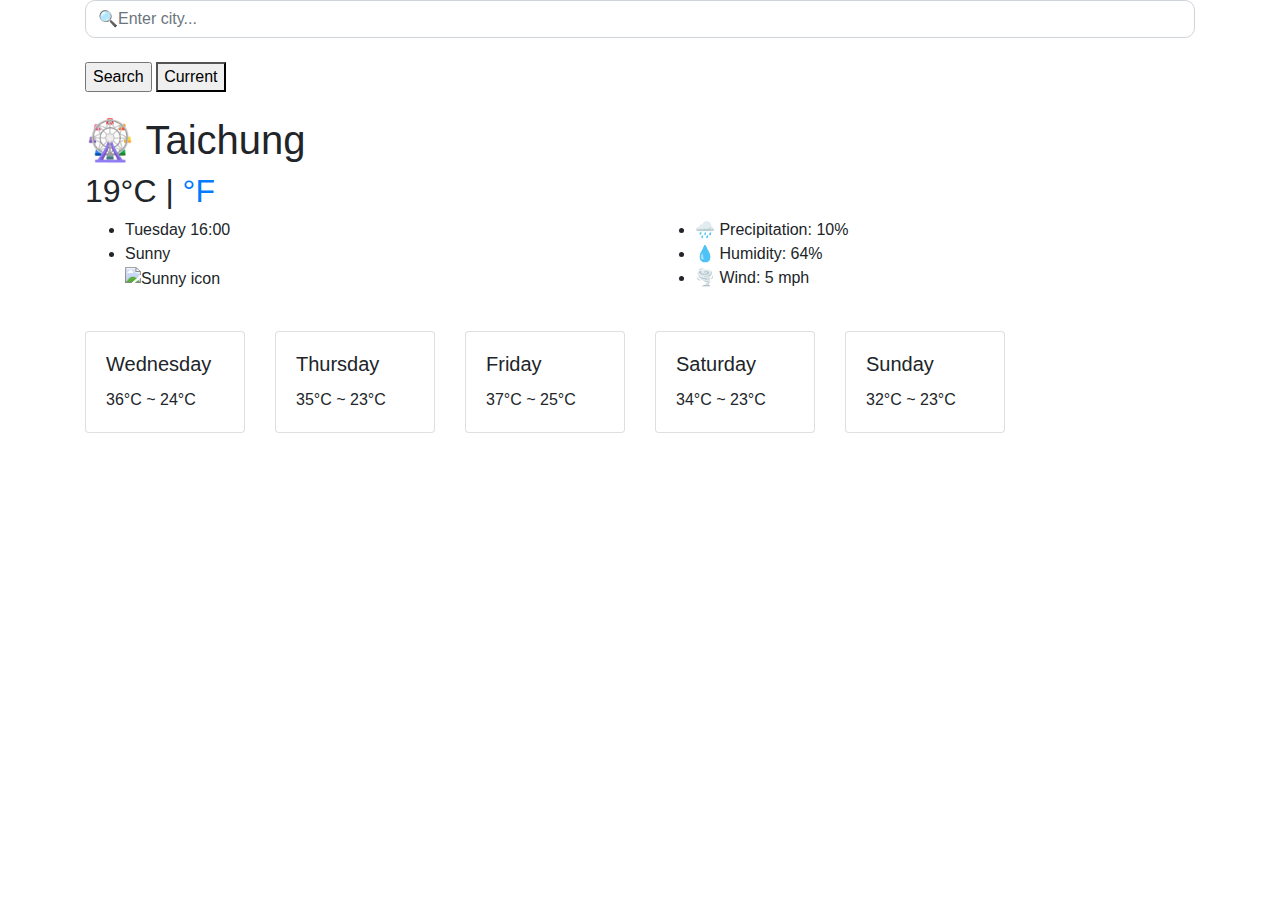
==== weather.html @ 236de87a "Move weather project to folder" ====
<!DOCTYPE html>
<html>
  <head>
    <title>Parcel Sandbox</title>
    <meta charset="UTF-8" />
    <script src="https://unpkg.com/axios/dist/axios.min.js"></script>
    <link
      rel="stylesheet"
      href="https://stackpath.bootstrapcdn.com/bootstrap/4.4.1/css/bootstrap.min.css"
      integrity="sha384-Vkoo8x4CGsO3+Hhxv8T/Q5PaXtkKtu6ug5TOeNV6gBiFeWPGFN9MuhOf23Q9Ifjh"
      crossorigin="anonymous"
    />

    <script
      src="https://kit.fontawesome.com/df25a1a8f0.js"
      crossorigin="anonymous"
    ></script>
    <link rel="stylesheet" href="src/final-styles.css" />
  </head>

  <body>
    <div class="container">
      <div class="weather-app">
        <form id="search-form">
          <input
            type="search"
            placeholder="🔍Enter city..."
            class="form-control"
            aria-label="Search through site content"
            style="border-radius: 10px"
            id="city-input"
          />
          <br />
          <input type="submit" class="submit-button" value="Search" />
          <button type="button" id="currentButton">Current</button>
        </form>
        <br />

        <h1 id="current-city">🎡 Taichung</h1>
        <h2>
          <span id="tempC"> 19</span>°C |
          <a href="#" id="tempF"><span id="tmpF"></span>°F </a>
        </h2>

        <div class="row">
          <div class="col-6">
            <ul>
              <li id="date-and-time">Tuesday 16:00</li>
              <li>Sunny</li>
              <img
                src="https://ssl.gstatic.com/onebox/weather/64/sunny_s_cloudy.png"
                alt="Sunny icon"
              />
            </ul>
          </div>

          <div class="col-6">
            <ul>
              <li>🌧 Precipitation: 10%</li>
              <li>💧 Humidity: 64%</li>
              <li>🌪 Wind: 5 mph</li>
            </ul>
          </div>
        </div>

        <br />
        <div class="row">
          <div class="col-2">
            <div class="card" style="width: 10rem">
              <div class="card-body">
                <h5 class="card-title">
                  Wednesday
                  <i class="fas fa-cloud-sun fa-cloud-sun"></i>
                </h5>
                <p class="card-text">36°C ~ 24°C</p>
              </div>
            </div>
          </div>

          <div class="col-2">
            <div class="card" style="width: 10rem">
              <div class="card-body">
                <h5 class="card-title">
                  Thursday
                  <i class="fas fa-wind fa-wind"></i>
                </h5>
                <p class="card-text">35°C ~ 23°C</p>
              </div>
            </div>
          </div>

          <div class="col-2">
            <div class="card" style="width: 10rem">
              <div class="card-body">
                <h5 class="card-title">
                  Friday
                  <i class="fas fa-cloud-sun fa-cloud-sun"></i>
                </h5>
                <p class="card-text">37°C ~ 25°C</p>
              </div>
            </div>
          </div>

          <div class="col-2">
            <div class="card" style="width: 10rem">
              <div class="card-body">
                <h5 class="card-title">
                  Saturday
                  <i class="fas fa-cloud fa-cloud"></i>
                </h5>
                <p class="card-text">34°C ~ 23°C</p>
              </div>
            </div>
          </div>

          <div class="col-2">
            <div class="card" style="width: 10rem">
              <div class="card-body">
                <h5 class="card-title">
                  Sunday
                  <i class="fas fa-cloud-sun-rain fa-cloud-sun-rain"></i>
                </h5>
                <p class="card-text">32°C ~ 23°C</p>
              </div>
            </div>
          </div>
        </div>
        <script src="src/final-index.js"></script>
      </div>
    </div>
  </body>
</html>
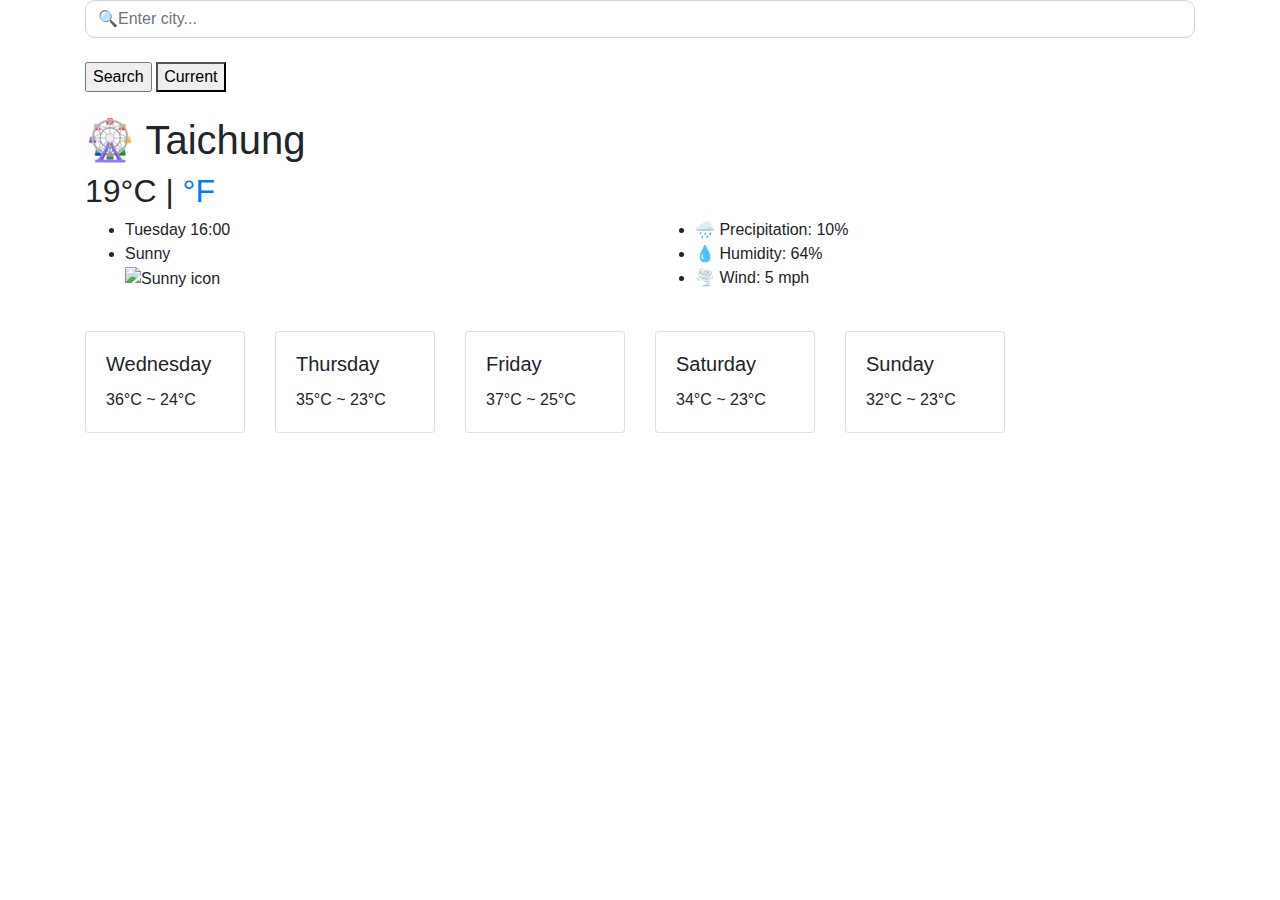
==== commit bb1a4aa1: "removed src" ====
--- a/weather.html
+++ b/weather.html
@@ -15,7 +15,7 @@
       src="https://kit.fontawesome.com/df25a1a8f0.js"
       crossorigin="anonymous"
     ></script>
-    <link rel="stylesheet" href="src/final-styles.css" />
+    <link rel="stylesheet" href="final-styles.css" />
   </head>
 
   <body>
@@ -125,7 +125,7 @@
             </div>
           </div>
         </div>
-        <script src="src/final-index.js"></script>
+        <script src="final-index.js"></script>
       </div>
     </div>
   </body>
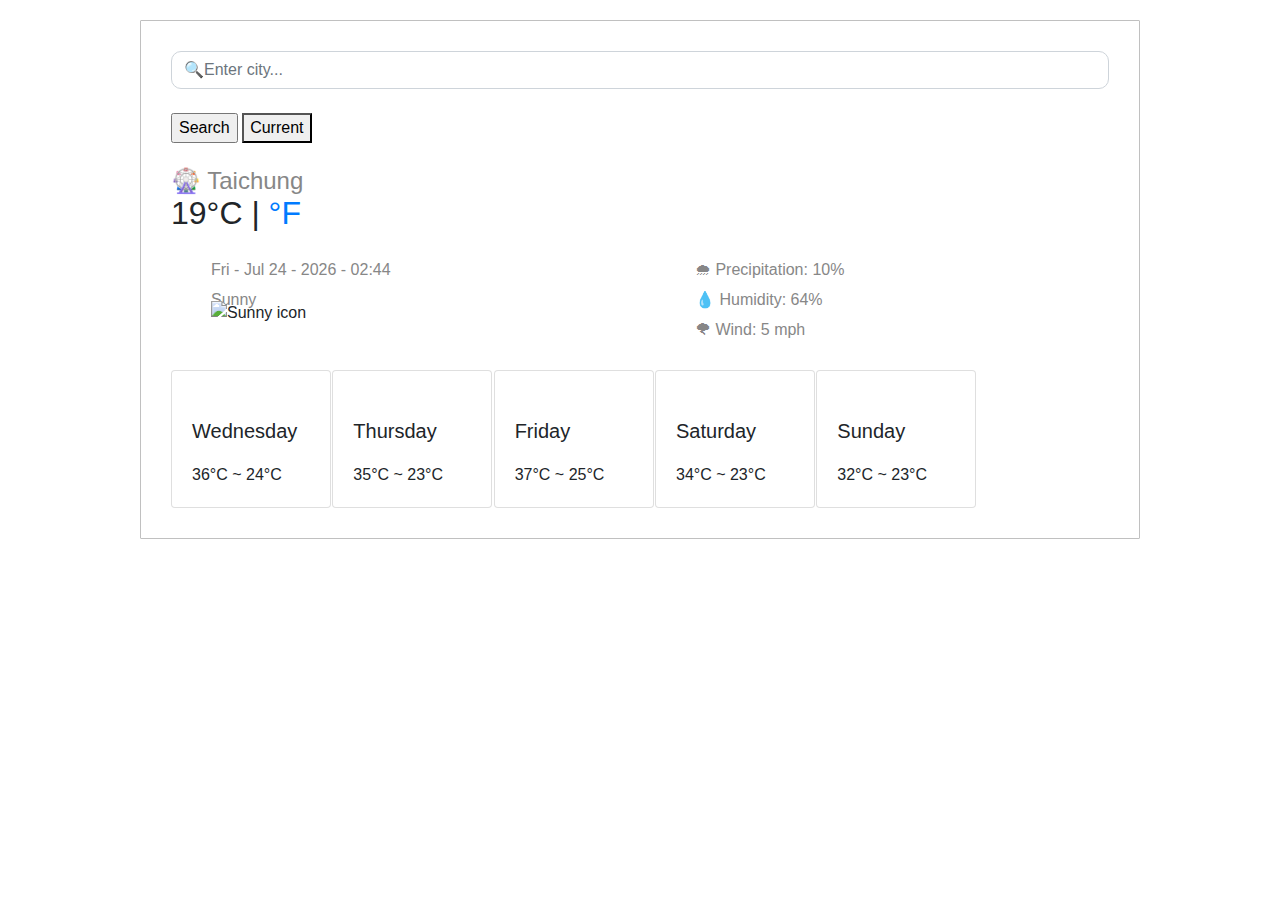
==== commit 9a783828: "delete "final" in html" ====
--- a/weather.html
+++ b/weather.html
@@ -15,7 +15,7 @@
       src="https://kit.fontawesome.com/df25a1a8f0.js"
       crossorigin="anonymous"
     ></script>
-    <link rel="stylesheet" href="final-styles.css" />
+    <link rel="stylesheet" href="styles.css" />
   </head>
 
   <body>
@@ -125,7 +125,7 @@
             </div>
           </div>
         </div>
-        <script src="final-index.js"></script>
+        <script src="index.js"></script>
       </div>
     </div>
   </body>
--- a/styles.css
+++ b/styles.css
@@ -0,0 +1,57 @@
+body {
+  font-family: arial, sans-serif;
+}
+
+.weather-app {
+  border: 1px solid rgb(192, 192, 192);
+  border-radius: 1px;
+  padding: 30px;
+  margin: 20px auto;
+  max-width: 1000px;
+}
+
+h1 {
+  color: rgb(135, 135, 135);
+  font-size: 24px;
+  font-weight: 100;
+  height: 19px;
+  line-height: 28px;
+}
+
+ul {
+  margin: 20;
+  padding: 30;
+}
+li {
+  color: rgb(135, 135, 135);
+  font-size: 16px;
+  font-weight: 100;
+  line-height: 1px;
+  list-style: none;
+  padding-top: 7%;
+}
+
+.fa-cloud-sun {
+  color: orangered;
+  font-size: 50px;
+}
+
+.fa-cloud-sun-rain {
+  color: rgb(211, 140, 140);
+  font-size: 50px;
+}
+
+.fa-cloud {
+  color: rgb(206, 179, 167);
+  font-size: 50px;
+}
+
+.fa-sun {
+  color: red;
+  font-size: 58px;
+}
+
+.fa-wind {
+  color: gray;
+  font-size: 50px;
+}
